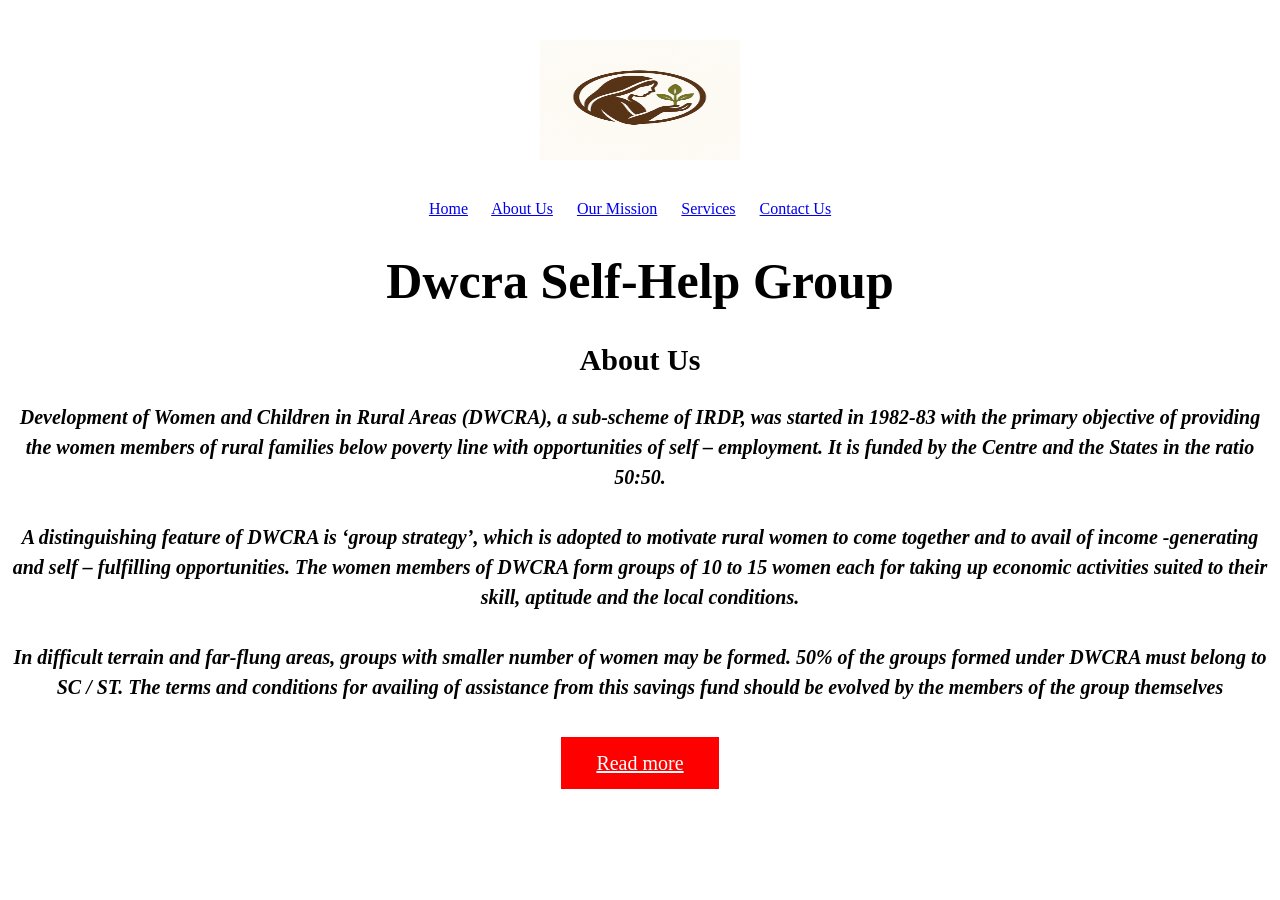
==== about.html @ b8a6e839 "commi" ====
<!DOCTYPE.html>
<html lang="en">
<head>
    <meta charset="UTF-8">
<title>DWCRA WEBSITE</title>

<div
style="text-align:center; margin-top:40px;">
<img src="dwcra1.jpg"width="200"height="120">

<div style="text-align:center; margin-top:40px;">
<a style="padding-right: 20px;" href="home.html">Home</a>
<a style="padding-right: 20px;"href="about.html">About Us</a>
<a style="padding-right: 20px;"href="mission.html">Our Mission</a>
<a style="padding-right: 20px;"href="service.html">Services</a>
<a style="padding-right: 20px;"href="contactus.html">Contact Us</a></div>


<h1 style="font-size:50px; text-align:center;">Dwcra Self-Help Group</h1>

<h2 style="font-size:30px; text-align:center;">About Us</h2>

<p style="font-size:20px; text-align:center; line-height: 30px;margin-bottom:50px;"><b><i>Development of Women and Children in Rural Areas (DWCRA), a sub-scheme of IRDP, was started in 1982-83 with the primary objective of providing the women members of rural families below poverty line with opportunities of self – employment. It is funded by the Centre and the
States in the ratio 50:50.
<br></br>
A distinguishing feature of DWCRA is ‘group strategy’, which is adopted to motivate rural women to come together and to avail of income -generating and self – fulfilling opportunities. The women members of DWCRA form groups of 10 to 15 women each for taking up economic activities suited to their skill, aptitude and the local conditions.
<br></br> 
In difficult terrain and far-flung areas, groups with smaller number of women may be formed. 50% of the groups formed under DWCRA must belong to SC / ST. The terms and conditions for availing of assistance from this savings fund should be evolved
by the members of the group themselves</b></i></p>

<div 
style="text-align:center;">
<a style="font-size:20px; background-color: red; padding: 15px 35px 15px 35px;color:white; "href="https://www.google.com/">Read more</a>
</div>
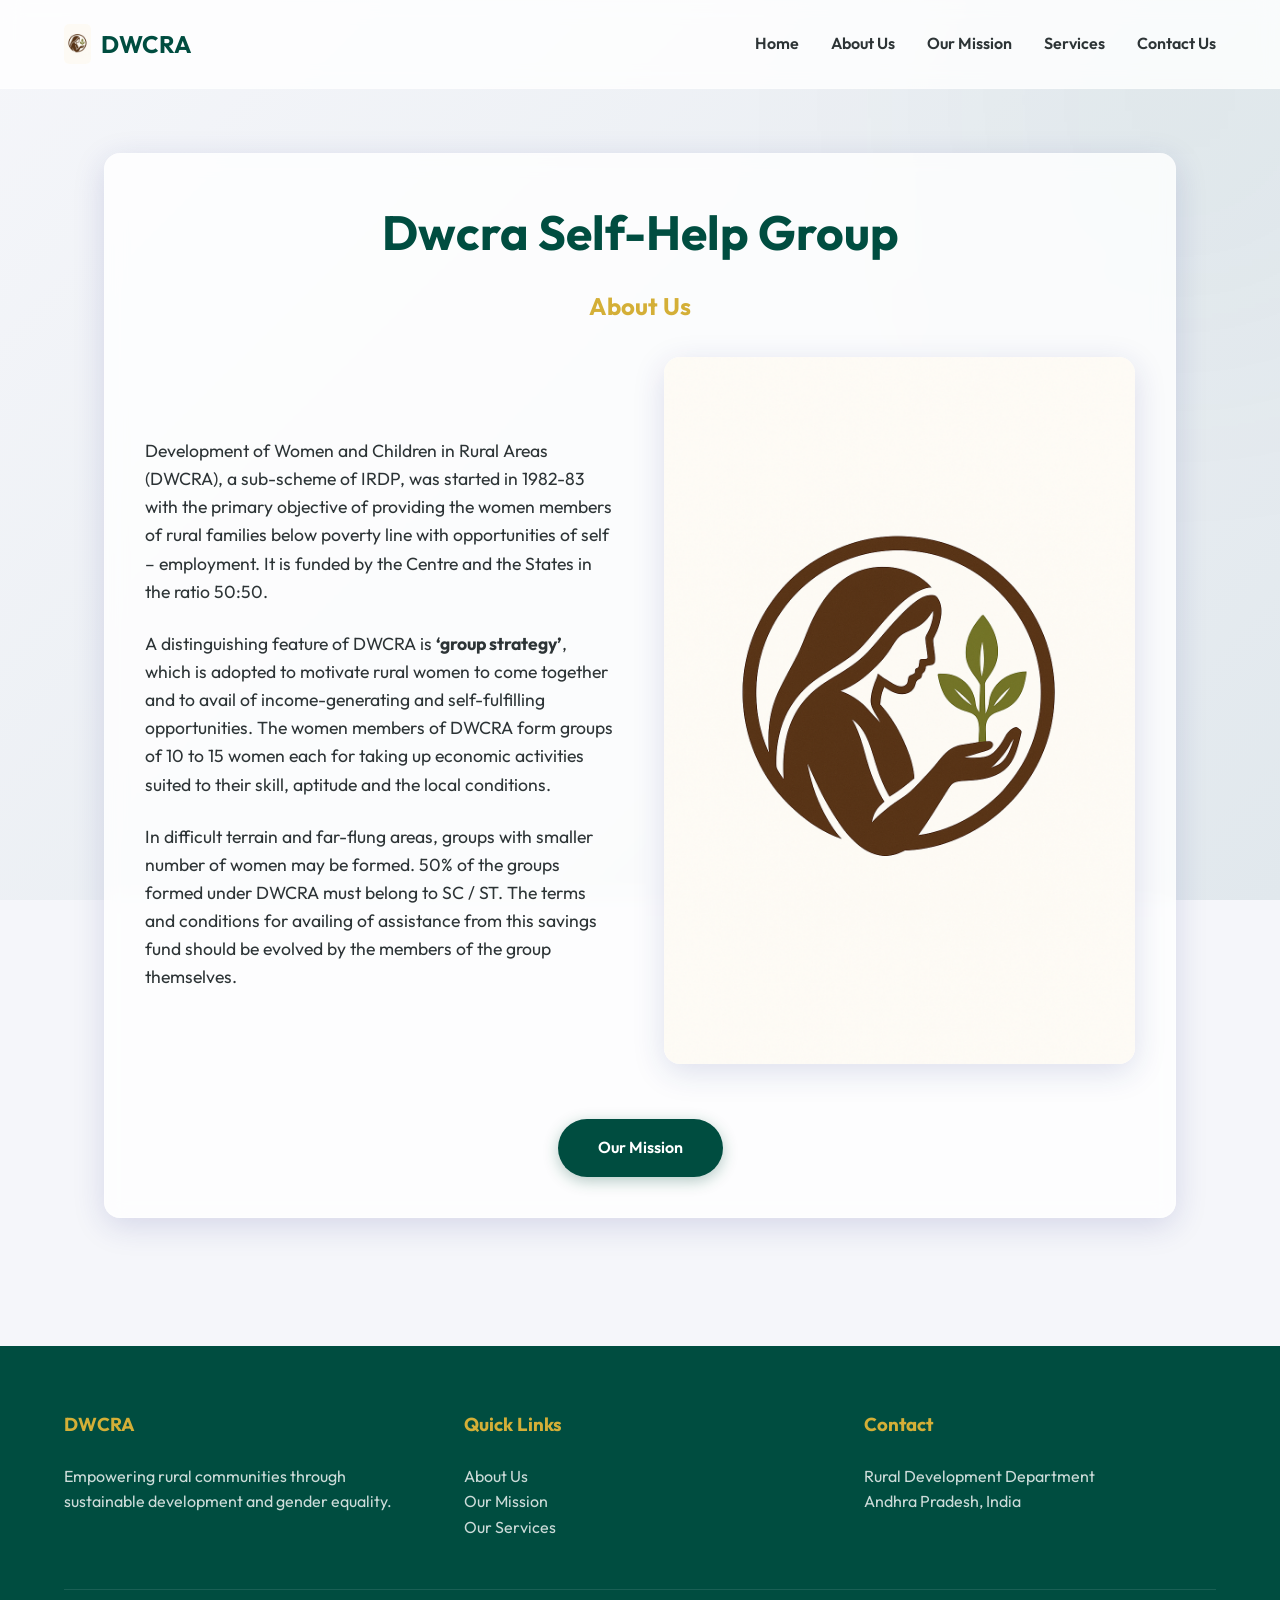
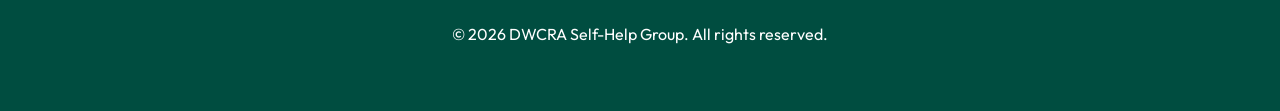
==== commit 422ce5d9: "first commit" ====
--- a/about.html
+++ b/about.html
@@ -1,34 +1,79 @@
-<!DOCTYPE.html>
+<!DOCTYPE html>
 <html lang="en">
 <head>
     <meta charset="UTF-8">
-<title>DWCRA WEBSITE</title>
+    <meta name="viewport" content="width=device-width, initial-scale=1.0">
+    <title>About Us | DWCRA Self-Help Group</title>
+    <link rel="stylesheet" href="style.css">
+</head>
+<body>
+    <div class="bg-gradient"></div>
 
-<div
-style="text-align:center; margin-top:40px;">
-<img src="dwcra1.jpg"width="200"height="120">
+    <nav>
+        <div class="logo">
+            <img src="dwcra1.jpg" alt="DWCRA Logo">
+            <span>DWCRA</span>
+        </div>
+        <div class="nav-links">
+            <a href="index.html">Home</a>
+            <a href="about.html">About Us</a>
+            <a href="mission.html">Our Mission</a>
+            <a href="service.html">Services</a>
+            <a href="contactUs.html">Contact Us</a>
+        </div>
+    </nav>
 
-<div style="text-align:center; margin-top:40px;">
-<a style="padding-right: 20px;" href="home.html">Home</a>
-<a style="padding-right: 20px;"href="about.html">About Us</a>
-<a style="padding-right: 20px;"href="mission.html">Our Mission</a>
-<a style="padding-right: 20px;"href="service.html">Services</a>
-<a style="padding-right: 20px;"href="contactus.html">Contact Us</a></div>
+    <main class="container section">
+        <div class="card animate">
+            <h1 style="font-size: 3rem; color: var(--primary); margin-bottom: 1rem; text-align: center;">Dwcra Self-Help Group</h1>
+            <h2 style="font-size: 1.5rem; color: var(--secondary); margin-bottom: 2rem; text-align: center;">About Us</h2>
+            
+            <div style="display: flex; gap: 3rem; align-items: center; flex-wrap: wrap;">
+                <div style="flex: 1; min-width: 300px;">
+                    <p style="font-size: 1.1rem; margin-bottom: 1.5rem;">
+                        Development of Women and Children in Rural Areas (DWCRA), a sub-scheme of IRDP, was started in 1982-83 with the primary objective of providing the women members of rural families below poverty line with opportunities of self – employment. It is funded by the Centre and the States in the ratio 50:50.
+                    </p>
+                    <p style="font-size: 1.1rem; margin-bottom: 1.5rem;">
+                        A distinguishing feature of DWCRA is <strong>‘group strategy’</strong>, which is adopted to motivate rural women to come together and to avail of income-generating and self-fulfilling opportunities. The women members of DWCRA form groups of 10 to 15 women each for taking up economic activities suited to their skill, aptitude and the local conditions.
+                    </p>
+                    <p style="font-size: 1.1rem;">
+                        In difficult terrain and far-flung areas, groups with smaller number of women may be formed. 50% of the groups formed under DWCRA must belong to SC / ST. The terms and conditions for availing of assistance from this savings fund should be evolved by the members of the group themselves.
+                    </p>
+                </div>
+                <div style="flex: 1; min-width: 300px;">
+                    <img src="dwcra1.jpg" alt="DWCRA Members" style="width: 100%; border-radius: var(--radius); box-shadow: var(--shadow);">
+                </div>
+            </div>
 
+            <div style="text-align: center; margin-top: 3rem;">
+                <a href="mission.html" class="btn btn-primary">Our Mission</a>
+            </div>
+        </div>
+    </main>
 
-<h1 style="font-size:50px; text-align:center;">Dwcra Self-Help Group</h1>
-
-<h2 style="font-size:30px; text-align:center;">About Us</h2>
-
-<p style="font-size:20px; text-align:center; line-height: 30px;margin-bottom:50px;"><b><i>Development of Women and Children in Rural Areas (DWCRA), a sub-scheme of IRDP, was started in 1982-83 with the primary objective of providing the women members of rural families below poverty line with opportunities of self – employment. It is funded by the Centre and the
-States in the ratio 50:50.
-<br></br>
-A distinguishing feature of DWCRA is ‘group strategy’, which is adopted to motivate rural women to come together and to avail of income -generating and self – fulfilling opportunities. The women members of DWCRA form groups of 10 to 15 women each for taking up economic activities suited to their skill, aptitude and the local conditions.
-<br></br> 
-In difficult terrain and far-flung areas, groups with smaller number of women may be formed. 50% of the groups formed under DWCRA must belong to SC / ST. The terms and conditions for availing of assistance from this savings fund should be evolved
-by the members of the group themselves</b></i></p>
-
-<div 
-style="text-align:center;">
-<a style="font-size:20px; background-color: red; padding: 15px 35px 15px 35px;color:white; "href="https://www.google.com/">Read more</a>
-</div>
+    <footer>
+        <div class="footer-content">
+            <div class="footer-section">
+                <h3>DWCRA</h3>
+                <p>Empowering rural communities through sustainable development and gender equality.</p>
+            </div>
+            <div class="footer-section">
+                <h3>Quick Links</h3>
+                <ul style="list-style: none;">
+                    <li><a href="about.html">About Us</a></li>
+                    <li><a href="mission.html">Our Mission</a></li>
+                    <li><a href="service.html">Our Services</a></li>
+                </ul>
+            </div>
+            <div class="footer-section">
+                <h3>Contact</h3>
+                <p>Rural Development Department</p>
+                <p>Andhra Pradesh, India</p>
+            </div>
+        </div>
+        <div class="footer-bottom">
+            <p>&copy; 2026 DWCRA Self-Help Group. All rights reserved.</p>
+        </div>
+    </footer>
+</body>
+</html>
--- a/style.css
+++ b/style.css
@@ -0,0 +1,238 @@
+@import url('https://fonts.googleapis.com/css2?family=Outfit:wght@300;400;600;700&display=swap');
+
+:root {
+    --primary: #004d40;
+    --primary-light: #39796b;
+    --secondary: #d4af37;
+    --accent: #ff6f00;
+    --text: #2d3436;
+    --text-light: #636e72;
+    --bg: #f5f6fa;
+    --glass: rgba(255, 255, 255, 0.8);
+    --glass-border: rgba(255, 255, 255, 0.2);
+    --shadow: 0 8px 32px 0 rgba(31, 38, 135, 0.15);
+    --radius: 16px;
+    --transition: all 0.3s ease;
+}
+
+* {
+    margin: 0;
+    padding: 0;
+    box-sizing: border-box;
+}
+
+body {
+    font-family: 'Outfit', sans-serif;
+    background: var(--bg);
+    color: var(--text);
+    line-height: 1.6;
+    overflow-x: hidden;
+}
+
+/* Background Gradient */
+.bg-gradient {
+    position: fixed;
+    top: 0;
+    left: 0;
+    width: 100%;
+    height: 100%;
+    z-index: -1;
+    background: linear-gradient(135deg, #f5f6fa 0%, #e1e8ed 100%);
+}
+
+.bg-gradient::before {
+    content: '';
+    position: absolute;
+    width: 300px;
+    height: 300px;
+    background: var(--primary);
+    filter: blur(150px);
+    opacity: 0.1;
+    top: -50px;
+    right: -50px;
+}
+
+/* Navigation */
+nav {
+    display: flex;
+    justify-content: space-between;
+    align-items: center;
+    padding: 1.5rem 5%;
+    background: var(--glass);
+    backdrop-filter: blur(10px);
+    border-bottom: 1px solid var(--glass-border);
+    position: sticky;
+    top: 0;
+    z-index: 1000;
+}
+
+.logo {
+    display: flex;
+    align-items: center;
+    gap: 10px;
+    font-size: 1.5rem;
+    font-weight: 700;
+    color: var(--primary);
+}
+
+.logo img {
+    height: 40px;
+    border-radius: 5px;
+}
+
+.nav-links {
+    display: flex;
+    gap: 2rem;
+}
+
+.nav-links a {
+    text-decoration: none;
+    color: var(--text);
+    font-weight: 600;
+    transition: var(--transition);
+    position: relative;
+}
+
+.nav-links a::after {
+    content: '';
+    position: absolute;
+    bottom: -5px;
+    left: 0;
+    width: 0;
+    height: 2px;
+    background: var(--secondary);
+    transition: var(--transition);
+}
+
+.nav-links a:hover {
+    color: var(--primary);
+}
+
+.nav-links a:hover::after {
+    width: 100%;
+}
+
+/* Hero Section */
+.hero {
+    padding: 6rem 5%;
+    text-align: center;
+    display: flex;
+    flex-direction: column;
+    align-items: center;
+    gap: 2rem;
+}
+
+.hero h1 {
+    font-size: 4rem;
+    font-weight: 800;
+    background: linear-gradient(to right, var(--primary), var(--primary-light));
+    -webkit-background-clip: text;
+    -webkit-text-fill-color: transparent;
+    line-height: 1.1;
+}
+
+.hero p {
+    font-size: 1.25rem;
+    color: var(--text-light);
+    max-width: 700px;
+}
+
+.btn {
+    padding: 1rem 2.5rem;
+    border-radius: 50px;
+    font-weight: 600;
+    text-decoration: none;
+    transition: var(--transition);
+    cursor: pointer;
+    display: inline-block;
+}
+
+.btn-primary {
+    background: var(--primary);
+    color: white;
+    box-shadow: 0 4px 15px rgba(0, 77, 64, 0.3);
+}
+
+.btn-primary:hover {
+    transform: translateY(-3px);
+    box-shadow: 0 6px 20px rgba(0, 77, 64, 0.4);
+}
+
+/* Content Sections */
+.section {
+    padding: 4rem 5%;
+}
+
+.container {
+    max-width: 1200px;
+    margin: 0 auto;
+}
+
+.card {
+    background: var(--glass);
+    backdrop-filter: blur(10px);
+    border: 1px solid var(--glass-border);
+    border-radius: var(--radius);
+    padding: 2.5rem;
+    box-shadow: var(--shadow);
+    transition: var(--transition);
+}
+
+.card:hover {
+    transform: translateY(-5px);
+}
+
+.grid {
+    display: grid;
+    grid-template-columns: repeat(auto-fit, minmax(300px, 1fr));
+    gap: 2rem;
+}
+
+/* Footer */
+footer {
+    background: var(--primary);
+    color: white;
+    padding: 4rem 5%;
+    margin-top: 4rem;
+}
+
+.footer-content {
+    display: grid;
+    grid-template-columns: repeat(auto-fit, minmax(200px, 1fr));
+    gap: 3rem;
+    max-width: 1200px;
+    margin: 0 auto;
+}
+
+.footer-section h3 {
+    margin-bottom: 1.5rem;
+    color: var(--secondary);
+}
+
+.footer-section p, .footer-section a {
+    color: rgba(255, 255, 255, 0.8);
+    text-decoration: none;
+}
+
+.footer-bottom {
+    text-align: center;
+    margin-top: 3rem;
+    padding-top: 2rem;
+    border-top: 1px solid rgba(255, 255, 255, 0.1);
+}
+
+/* Animations */
+@keyframes fadeIn {
+    from { opacity: 0; transform: translateY(20px); }
+    to { opacity: 1; transform: translateY(0); }
+}
+
+.animate {
+    animation: fadeIn 0.8s ease forwards;
+}
+
+/* Responsive */
+@media (max-width: 768px) {
+    .hero h1 { font-size: 2.5rem; }
+    .nav-links { display: none; } /* Simplified for now */
+}
